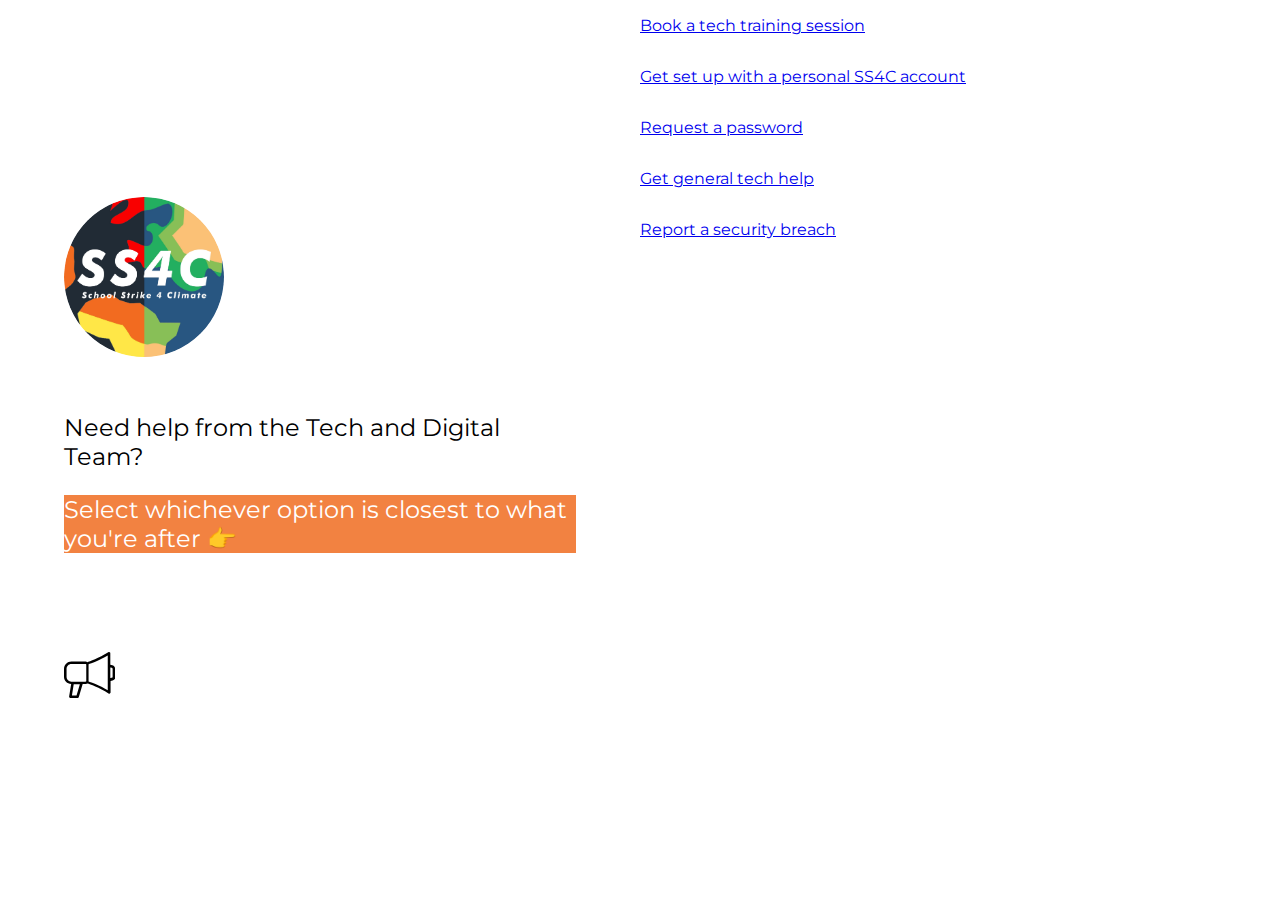
==== Public/help.html @ 3fcb6dc3 "Example upload" ====
<!DOCTYPE html>
<html lang="en">

<head>
    <meta charset="UTF-8">
    <meta name="viewport" content="width=device-width, initial-scale=1.0">
    <title>Service Desk</title>
    <link href="https://fonts.googleapis.com/css2?family=Montserrat:wght@600&display=swap" rel="stylesheet">
    <link rel="stylesheet" href="main.css">
    <link rel="icon" type="image/x-icon" href="Logo.png">

    <!-- Global site tag (gtag.js) - Google Analytics -->
<script async src="https://www.googletagmanager.com/gtag/js?id=UA-142230606-6"></script>
<script>
  window.dataLayer = window.dataLayer || [];
  function gtag(){dataLayer.push(arguments);}
  gtag('js', new Date());

  gtag('config', 'UA-142230606-6');
</script>
<script src="frogs.js"></script>

<script async src="https://cdn.headwayapp.co/widget.js"></script>
<script>
// @see https://docs.headwayapp.co/widget for more configuration options.
var HW_config = {
selector: "sidebar__icons--headway", // CSS selector where to inject the badge
account:  "yZBbpy",
  }
};
Headway.init();

</script>
</head>

<body class="orange">
    <header class="col">

      <img id="example" onclick="changeImage()" src="Logo.png" >


    <!--    <img src="Logo.png" alt="SS4C logo"> -->
        <section>

            <p></p>
            <p>Need help from the Tech and Digital Team?</p>
            <p class="yellow">
                Select whichever option is closest to what you're after <span id="finger"></span>
            </p>
            <p class="small">Find us on Slack at <a target="_blank"
                    href="https://ss4c-au.slack.com/archives/CSUVDRA21">#z-tech_support</a>.</p>

            <!--    <h2>
                  <a href="">Updates</a>
                  <span id="HW_badge_cont">
                      <span id="HW_badge"></span>
                  </span>
                </h2> -->

                <div class="sidebar__icons"><div class="nav-item sidebar__icons--headway">
                  <svg xmlns="http://www.w3.org/2000/svg" viewBox="0 0 20 18"><path d="M18.9 5.2l-.8-.2V.5c0-.2-.1-.4-.3-.4-.2-.1-.4-.1-.5 0C13.6 2.4 9.9 3.7 9.1 4c-.2-.2-.4-.3-.6-.3H2.9C1.3 3.7 0 5 0 6.6v3.1c0 1.5 1.2 2.8 2.8 2.8L2 17.4c0 .1 0 .3.1.4.1.1.3.2.4.2h2.8c.2 0 .4-.1.5-.4l1.5-5.1h1.2c.2 0 .5-.1.7-.2.8.2 4.6 1.5 8.2 3.9.1.1.2.1.3.1.1 0 .2 0 .2-.1.2-.1.3-.3.3-.4v-4.5l.8-.2c.7-.2 1.1-.7 1.1-1.4v-3c-.1-.8-.6-1.3-1.2-1.5zM4.9 17H3.1l.7-4.4h2.4L4.9 17zm3.5-5.4H2.9c-1 0-1.9-.8-1.9-1.9V6.6c0-1 .8-1.9 1.9-1.9h5.6c.1 0 .2.1.2.2v6.5c-.1.1-.2.2-.3.2zm8.7 3.3c-3.3-2-6.4-3.1-7.5-3.4V4.8c1-.3 4.2-1.5 7.5-3.4v13.5zM19 9.7c0 .2-.1.4-.4.4l-.5.1V6.1l.5.1c.2 0 .4.2.4.4v3.1z"></path></svg><span id="HW_badge_cont" class="HW_badge_cont HW_visible" style=""><span id="HW_badge" class="HW_badge HW_softHidden" style="" data-count-unseen=""></span></span></div></div>


        </section>
    </header>
    <div class="col typeform-container">

        <a target="_blank" href="https://outlook.office365.com/owa/calendar/TechandDigitalTrainings@schoolstrike4climate.com/bookings/">
            <p>Book a tech training session</p>
        </a>


        <a class="typeform-share link" href="https://form.typeform.com/to/BELuugGJ" data-mode="drawer_right"  data-hide-headers=true data-hide-footer=true data-submit-close-delay="3" target="_blank">  <p>Get set up with a personal SS4C account</p></a>  <script> (function() { var qs,js,q,s,d=document, gi=d.getElementById, ce=d.createElement, gt=d.getElementsByTagName, id="typef_orm_share", b="https://embed.typeform.com/"; if(!gi.call(d,id)){ js=ce.call(d,"script"); js.id=id; js.src=b+"embed.js"; q=gt.call(d,"script")[0]; q.parentNode.insertBefore(js,q) } })() </script>


          <a class="typeform-share link" href="https://form.typeform.com/to/trI2nN8t" data-mode="drawer_right"  data-hide-headers=true data-hide-footer=true data-submit-close-delay="3" target="_blank"><p>Request a password</p></a>  <script> (function() { var qs,js,q,s,d=document, gi=d.getElementById, ce=d.createElement, gt=d.getElementsByTagName, id="typef_orm_share", b="https://embed.typeform.com/"; if(!gi.call(d,id)){ js=ce.call(d,"script"); js.id=id; js.src=b+"embed.js"; q=gt.call(d,"script")[0]; q.parentNode.insertBefore(js,q) } })() </script>


        <a class="typeform-share link" href="https://form.typeform.com/to/ZGsIrGs5" data-mode="drawer_right"  data-hide-headers=true data-hide-footer=true data-submit-close-delay="3" target="_blank"><p>Get general tech help</p></a>  <script> (function() { var qs,js,q,s,d=document, gi=d.getElementById, ce=d.createElement, gt=d.getElementsByTagName, id="typef_orm_share", b="https://embed.typeform.com/"; if(!gi.call(d,id)){ js=ce.call(d,"script"); js.id=id; js.src=b+"embed.js"; q=gt.call(d,"script")[0]; q.parentNode.insertBefore(js,q) } })() </script>



        <a class="typeform-share link" href="https://form.typeform.com/to/L4rnKXs7" data-mode="drawer_right"  data-hide-headers=true data-hide-footer=true data-submit-close-delay="3" target="_blank"><p>Report a security breach</p> </a>  <script> (function() { var qs,js,q,s,d=document, gi=d.getElementById, ce=d.createElement, gt=d.getElementsByTagName, id="typef_orm_share", b="https://embed.typeform.com/"; if(!gi.call(d,id)){ js=ce.call(d,"script"); js.id=id; js.src=b+"embed.js"; q=gt.call(d,"script")[0]; q.parentNode.insertBefore(js,q) } })() </script>



    </div>


    <script src="main.js"></script>
</body>

</html>
---- Public/main.css ----
/* Variables */
:root {
  --padding-side: 2rem;
  --colour-ss4c-yellow-light: #fff266;
  --colour-ss4c-red: #b92600;
  --colour-ss4c-yellow: #ffdf4f;
  --colour-ss4c-orange: #f28241;
  --colour-ss4c-yellow-light: #fff266;
  --color-black: #000000;
  --color-white: #FFFFFF;
  --font-size-default: 1.5rem;
}

@media screen and (min-width: 769px) {
  :root {
    --padding-side: 4rem;
  }
}

* {
  box-sizing: border-box;
}

body {
  font-family: "Montserrat", -apple-system, BlinkMacSystemFont, "Segoe UI", Roboto, Oxygen, Ubuntu, Cantarell, "Open Sans", "Helvetica Neue", sans-serif;
  margin: 0;
  display: flex;
  flex-direction: column;
}

/* Background Colours */
.yellow {
  background: var(--colour-ss4c-orange);
  color: white;

}

.red {
  background: var(--colour-ss4c-red);
  color: white;

}

@media (min-width: 769px) {
  body {
    flex-direction: row;
  }
}

@media (min-width: 769px) {
  /* Equally distribute the halves */
  .col {
    flex: 1;
  }
}

img {
  border-radius: 50%;
}

header {
  display: flex;
  flex-direction: column;
  justify-content: center;
}

header img {
  max-width: 10rem;
  margin-top: var(--padding-side);
  margin-left: var(--padding-side);
  margin-bottom: 2rem;
}

/* Add padding for introductory text */
header section {
  /* z-index: 10; */
  padding: 0 var(--padding-side);
  margin-bottom: var(--padding-side);
}

header section p {
  font-size: var(--font-size-default);
}

/* Style smaller text */
header section p.small {
  font-size: 1rem;
  margin-top: var(--padding-side);
  color: var(--color-white);
  max-width: 40ch;
}

header section p.small a {
  color: inherit;
}

/* Style text */
.red header section p.yellow {
  color: var(--colour-ss4c-yellow);
  background: var(--colour-ss4c-red)
}


.typeform-container {
  min-height: 100vh;
  background-color: white;
  display: flex;
  flex-direction: column;
}

.red .typeform-container a {
  padding: 2rem;
  height: 100%;
  text-decoration: none;
  font-size: var(--font-size-default);
  color: var(--colour-ss4c-red);
  display: flex;
  align-items: center;
}

.yellow .typeform-container a {
  padding: 2rem;
  height: 100%;
  text-decoration: none;
  font-size: var(--font-size-default);
  color: var(--colour-ss4c-orange);
  display: flex;
  align-items: center;
}

.red .typeform-container a:not(:last-of-type) {
  border-bottom: 3px solid var(--colour-ss4c-red);
}

.yellow .typeform-container a:not(:last-of-type) {
  border-bottom: 3px solid var(--colour-ss4c-orange);
}

.typeform-container a:hover {
  background-color: var(--colour-ss4c-yellow-light);
}

/* Style finger pointer */
span#finger:before {
  content: "👇";
}

@media (min-width: 769px) {
  span#finger:before {
    content: "👉";
  }
}

span#finger {
  animation-name: prod;
  animation-duration: 1s;
  animation-timing-function: ease;
  animation-delay: 0s;
  animation-direction: alternate;
  animation-iteration-count: infinite;
  animation-fill-mode: none;
  animation-play-state: running;
}

@keyframes prod {
  0% {
    transform: translate(0, 0);
  }
  100% {
    transform: translate(0, 0);
  }
}

@media (min-width: 769px) {
  @keyframes prod {
    0% {
      padding-left: 0;
    }
    100% {
      padding-left: 0.3rem;
    }
  }
}

#HW_badge_cont {
  position: absolute !important;
}
#HW_badge {
  background: #5ab987 !important;
}
.sidebar__icons--headway {
  max-width: 10%;
}
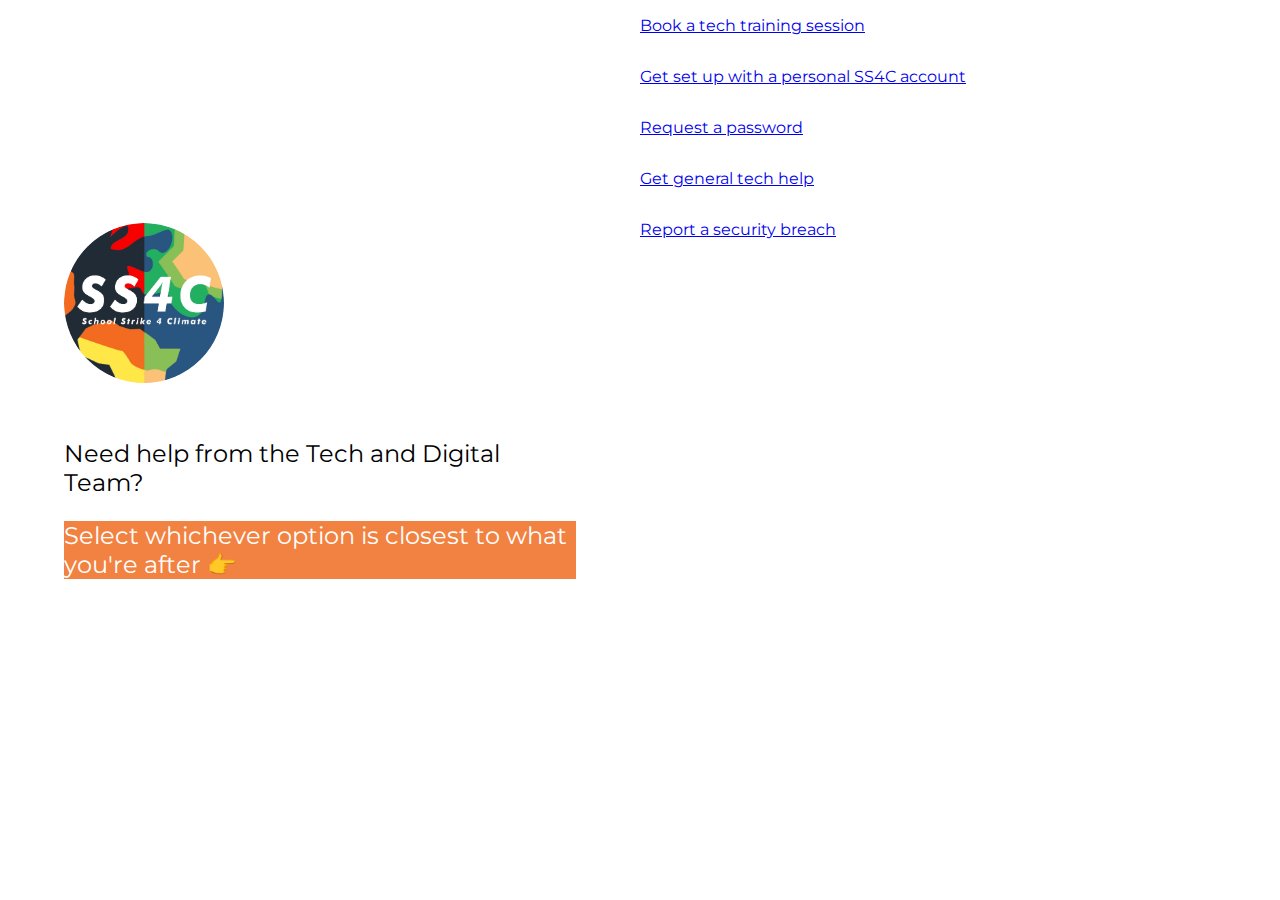
==== commit 577e47dc: "New Homepage" ====
--- a/Public/help.html
+++ b/Public/help.html
@@ -20,17 +20,6 @@
 </script>
 <script src="frogs.js"></script>
 
-<script async src="https://cdn.headwayapp.co/widget.js"></script>
-<script>
-// @see https://docs.headwayapp.co/widget for more configuration options.
-var HW_config = {
-selector: "sidebar__icons--headway", // CSS selector where to inject the badge
-account:  "yZBbpy",
-  }
-};
-Headway.init();
-
-</script>
 </head>
 
 <body class="orange">
@@ -49,17 +38,6 @@
             </p>
             <p class="small">Find us on Slack at <a target="_blank"
                     href="https://ss4c-au.slack.com/archives/CSUVDRA21">#z-tech_support</a>.</p>
-
-            <!--    <h2>
-                  <a href="">Updates</a>
-                  <span id="HW_badge_cont">
-                      <span id="HW_badge"></span>
-                  </span>
-                </h2> -->
-
-                <div class="sidebar__icons"><div class="nav-item sidebar__icons--headway">
-                  <svg xmlns="http://www.w3.org/2000/svg" viewBox="0 0 20 18"><path d="M18.9 5.2l-.8-.2V.5c0-.2-.1-.4-.3-.4-.2-.1-.4-.1-.5 0C13.6 2.4 9.9 3.7 9.1 4c-.2-.2-.4-.3-.6-.3H2.9C1.3 3.7 0 5 0 6.6v3.1c0 1.5 1.2 2.8 2.8 2.8L2 17.4c0 .1 0 .3.1.4.1.1.3.2.4.2h2.8c.2 0 .4-.1.5-.4l1.5-5.1h1.2c.2 0 .5-.1.7-.2.8.2 4.6 1.5 8.2 3.9.1.1.2.1.3.1.1 0 .2 0 .2-.1.2-.1.3-.3.3-.4v-4.5l.8-.2c.7-.2 1.1-.7 1.1-1.4v-3c-.1-.8-.6-1.3-1.2-1.5zM4.9 17H3.1l.7-4.4h2.4L4.9 17zm3.5-5.4H2.9c-1 0-1.9-.8-1.9-1.9V6.6c0-1 .8-1.9 1.9-1.9h5.6c.1 0 .2.1.2.2v6.5c-.1.1-.2.2-.3.2zm8.7 3.3c-3.3-2-6.4-3.1-7.5-3.4V4.8c1-.3 4.2-1.5 7.5-3.4v13.5zM19 9.7c0 .2-.1.4-.4.4l-.5.1V6.1l.5.1c.2 0 .4.2.4.4v3.1z"></path></svg><span id="HW_badge_cont" class="HW_badge_cont HW_visible" style=""><span id="HW_badge" class="HW_badge HW_softHidden" style="" data-count-unseen=""></span></span></div></div>
-
 
         </section>
     </header>
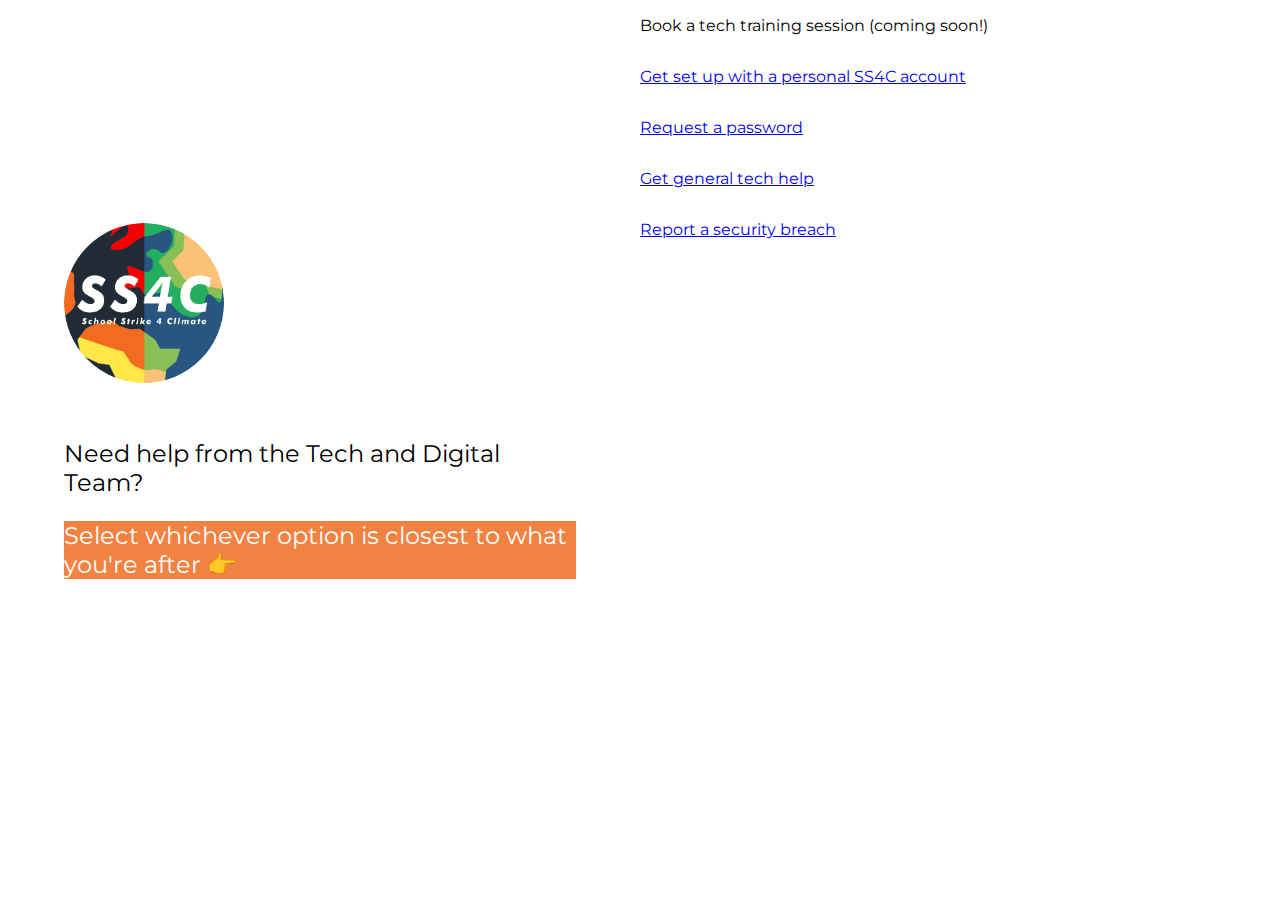
==== commit 4c3de48e: "Major Servicedesk Changes" ====
--- a/Public/help.html
+++ b/Public/help.html
@@ -22,7 +22,7 @@
 
 </head>
 
-<body class="orange">
+<body class="purple">
     <header class="col">
 
       <img id="example" onclick="changeImage()" src="Logo.png" >
@@ -36,15 +36,14 @@
             <p class="yellow">
                 Select whichever option is closest to what you're after <span id="finger"></span>
             </p>
-            <p class="small">Find us on Slack at <a target="_blank"
-                    href="https://ss4c-au.slack.com/archives/CSUVDRA21">#z-tech_support</a>.</p>
+            <p class="small">Looking for something else? <a href="/"> Go back home</a>
 
         </section>
     </header>
     <div class="col typeform-container">
 
-        <a target="_blank" href="https://outlook.office365.com/owa/calendar/TechandDigitalTrainings@schoolstrike4climate.com/bookings/">
-            <p>Book a tech training session</p>
+        <a>
+            <p>Book a tech training session (coming soon!)</p>
         </a>
 
 
